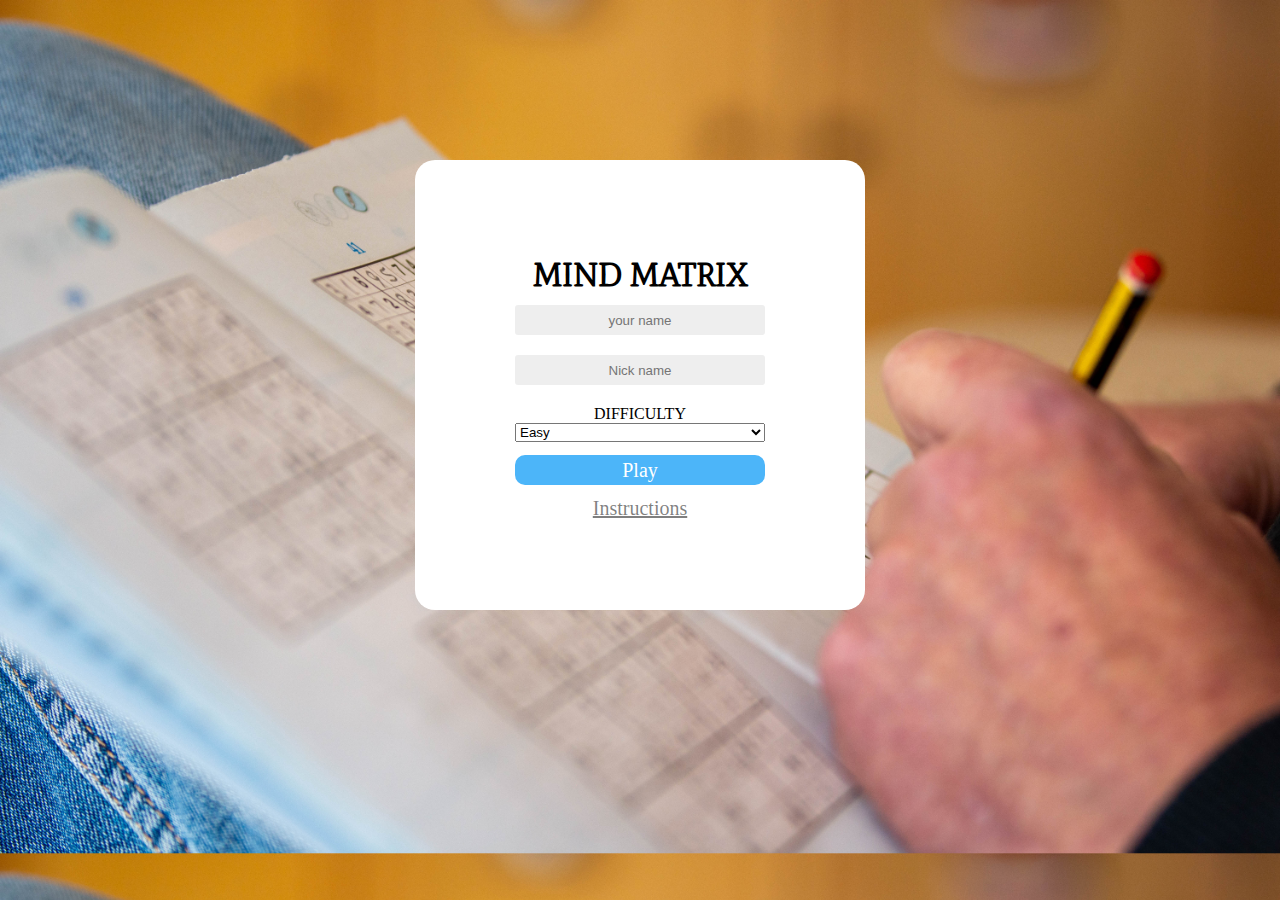
==== index.html @ 30cc5981 "started" ====
<!DOCTYPE html>
<html lang="en">
<head>
    <meta charset="UTF-8">
    <meta name="viewport" content="width=device-width, initial-scale=1.0">
    <title>Mind Matrix</title>
    <link rel="icon" href="./assests/icon.png">
    <link rel="stylesheet" href="./styles.css">
</head>
<body>
    <div id="login">
        <h1 class="login-items">
            MIND MATRIX
        </h1>
        <input class="login-items" required type="text" placeholder="your name" maxlength="25" id="userName">
        <input type="text" class="login-items" placeholder="Nick name" maxlength="25" id="nickName">
        <form action="" class="login-items" >
            <label for="difficulty">DIFFICULTY</label>
            <select name="difficulty" class="login-items pointer" id="op">
                <option value="Easy" id="">Easy</option>
                <option value="Medium">Medium</option>
                <option value="Hard">Hard</option>
            </select>
        </form>
        <div>
            <p id="playButton" class="login-items pointer">
            Play
            </p>
            <p class="login-items pointer" id="instructions">
                Instructions
            </p>
        </div>
    </div>

    <script src="./index.js"></script>
</body>
</html>
---- styles.css ----
@import url('https://fonts.googleapis.com/css2?family=Mate+SC&display=swap');


*{
    margin: 0;
    padding: 0;
    box-sizing: border-box;
    text-align: center;
}

body{
    background-image: url("./assests/background-image.jpg");
    background-size: cover;
    display: flex;
    justify-content: center;
}

h1{
    font-family: 'Mate SC', serif;
}

#login{
    background-color: white;
    border-radius: 20px;
    display: flex;
    flex-direction: column;
    width: 450px;
    height: 50vh;
    gap: 20px;
    justify-content: center;
    align-items: center;
    /* border: 2px solid red; */
    margin: 160px;
}

form,select{
    display: flex;
    flex-direction: column;
    justify-content: space-between;
    /* border: 2px solid red; */
}

.login-items{
    width: 250px;
    height: 30px;
}

input{
    border-radius: 3px;
    background: rgba(217, 217, 217, 0.44);
    border: 0px;
}

#playButton{
    color: #FFF;
    font-size: 20px;
    font-weight: 400;
    border-radius: 10px;
    background: #4CB5F9;
    display: flex;
    align-items: center;
    justify-content: center;
}

#instructions{
    /* border: 2px solid; */
    color: rgba(0, 0, 0, 0.50);
    font-size: 20px;
    font-weight: 300;
    text-decoration-line: underline;
    padding-top: 12px;
}

.pointer{
    cursor:pointer;
}
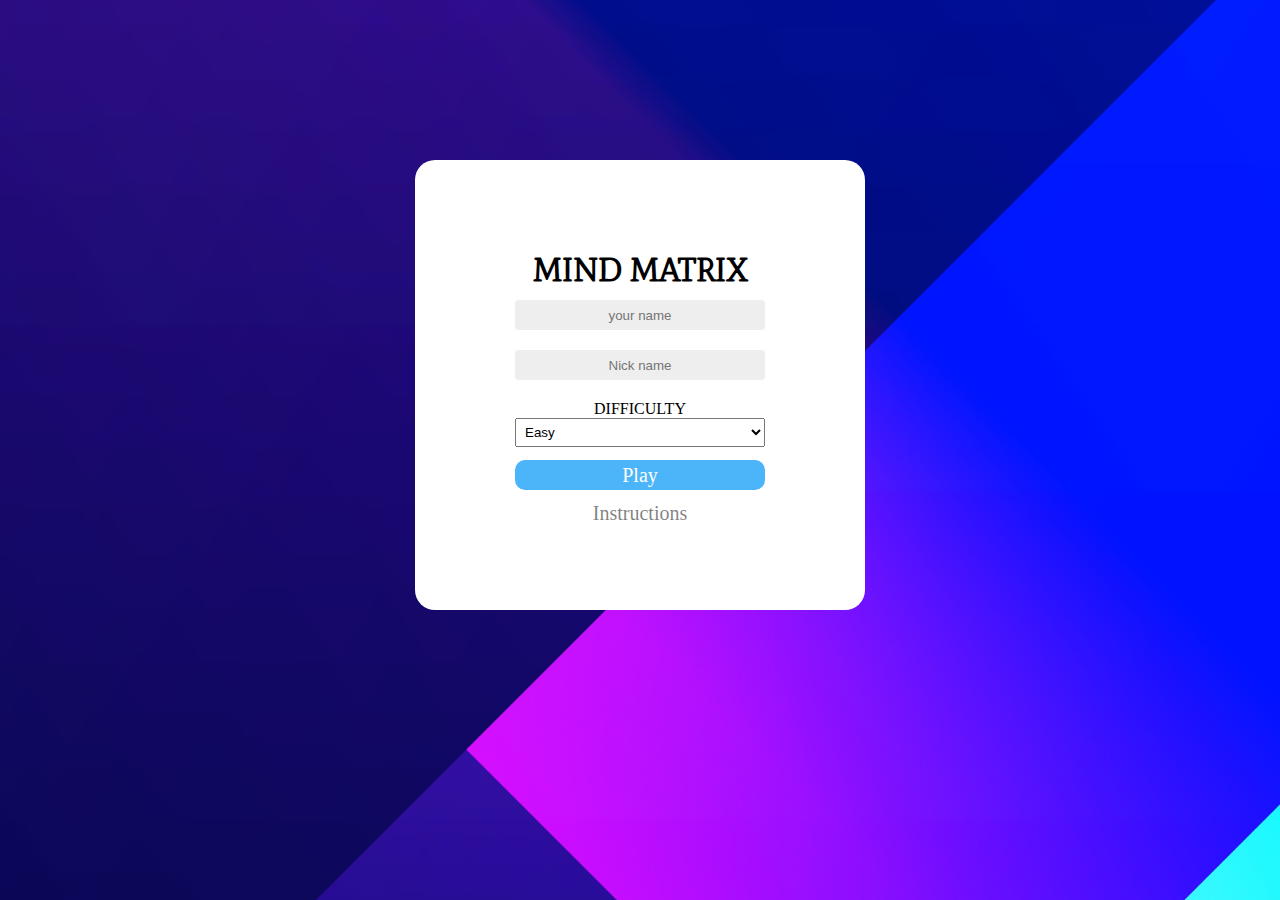
==== commit b7a15828: "updated instructions" ====
--- a/index.html
+++ b/index.html
@@ -31,6 +31,50 @@
             </p>
         </div>
     </div>
+    <div id="instruction-box">
+        
+        <h4>
+            Rules
+        </h4><br>
+            <ul>
+                <li>
+                    Each row must contain all the numbers from 1 to 9 without repetition.
+                </li><br>
+                <li>
+                    Each column must also contain all the numbers from 1 to 9 without repetition.
+                </li><br>
+                <li>
+                    Each 3x3 subgrid (box) must contain all the numbers from 1 to 9 without repetition.
+                </li>
+            </ul>
+        <br><br>
+        <h4>
+            How to play
+        </h4><br>
+        <ul>
+            <li>
+                Start with any empty cell in the grid.
+            </li><br>
+            <li>
+                Choose a number between 1 and 9 to place in the cell.
+            </li><br>
+            <li>
+                Make sure that the number you choose doesn't violate the rules.
+            </li><br>
+            <li>
+                If you're uncertain about a number, you can use a eraser to change the number in the cell if you think it's wrong.
+            </li><br>
+            <li>
+                Continue filling in cells one by one, using logic and deduction to figure out the correct numbers.
+            </li><br>
+            <li>
+                Be patient and methodical. Sudoku is a puzzle of logic and doesn't require guessing.
+            </li><br>
+        </ul>
+        <p class="ins-x">
+            close
+        </p>
+    </div>
 
     <script src="./index.js"></script>
 </body>
--- a/styles.css
+++ b/styles.css
@@ -9,7 +9,7 @@
 }
 
 body{
-    background-image: url("./assests/background-image.jpg");
+    background-image: url("./assests/background-gameover.jpg");
     background-size: cover;
     display: flex;
     justify-content: center;
@@ -40,6 +40,11 @@
     /* border: 2px solid red; */
 }
 
+#op{
+    /* border: 2px solid red; */
+    padding: 5px;
+}
+
 .login-items{
     width: 250px;
     height: 30px;
@@ -60,6 +65,7 @@
     display: flex;
     align-items: center;
     justify-content: center;
+    margin-top: 10px;
 }
 
 #instructions{
@@ -67,10 +73,60 @@
     color: rgba(0, 0, 0, 0.50);
     font-size: 20px;
     font-weight: 300;
-    text-decoration-line: underline;
+    /* text-decoration-line: underline; */
     padding-top: 12px;
 }
 
 .pointer{
     cursor:pointer;
 }
+
+#instruction-box{
+    position: absolute;
+    background-color: rgba(0, 0, 0, 0.88);
+    width: 100vw;
+    height: 100vh;
+    padding: 150px;
+    color: white;
+    font-size: larger;
+    display: none;
+}
+#instruction-box ul{
+    list-style-type:none;
+    /* block-size: 100px; */
+}
+
+.ins-x{
+    background-color: grey;
+    border-radius: 100px;
+    width: 200px;
+    position: relative;
+    left: 520px;
+}
+
+
+@media (max-width: 480px) {
+    body {
+        height: 100vh;
+        align-items: center;        
+        background-position: center;
+        background-repeat: no-repeat;
+    }
+
+    #login {
+        width: 90%;
+        margin: 20px;
+    }
+
+    .login-items {
+        width: 250px;
+    }
+    #instruction-box{
+        border: 2px solid red;
+        padding: 80px;
+        font-size: medium;
+    }
+    .ins-x{
+        left: 10px;
+    }
+}
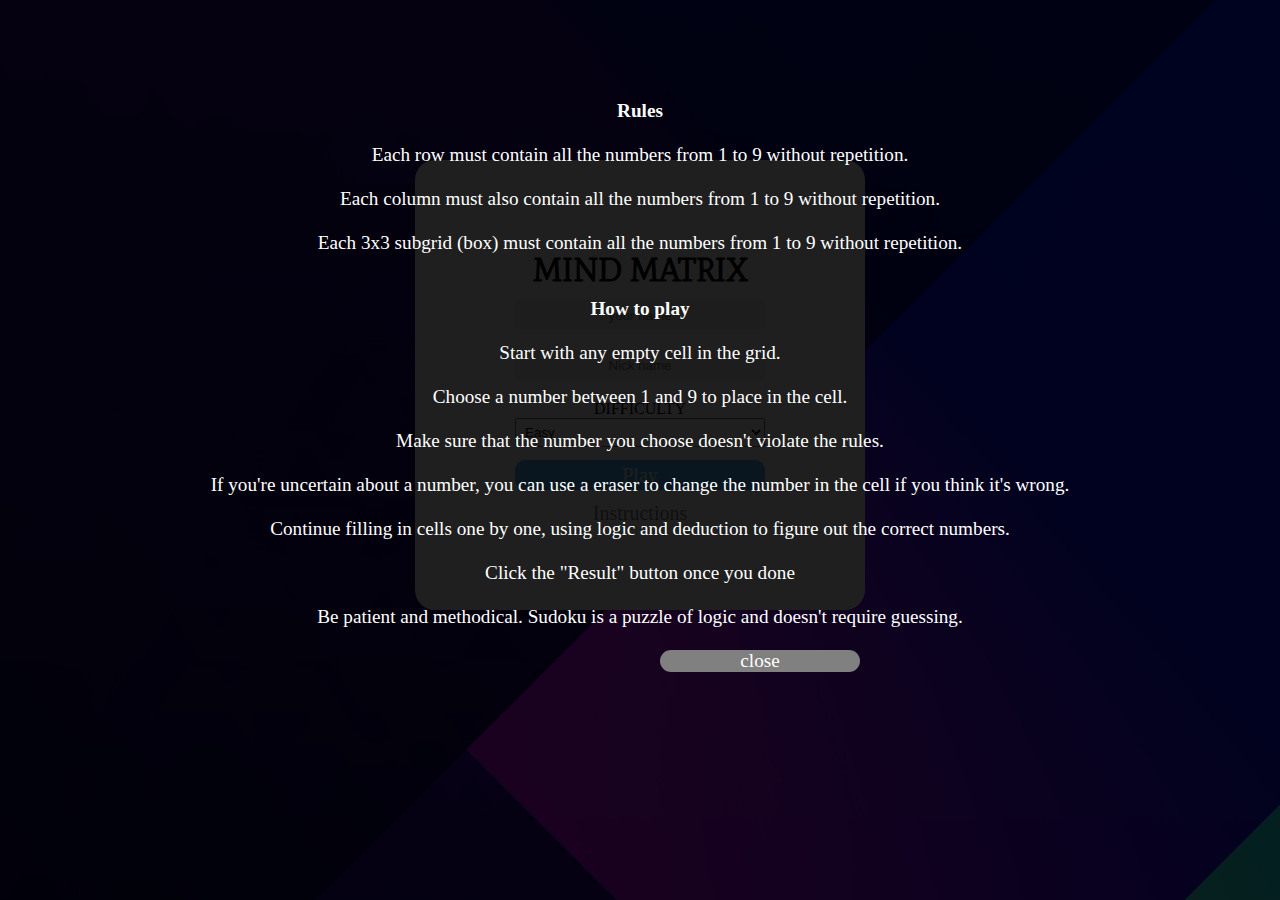
==== commit fef38dc6: "update instruction box" ====
--- a/index.html
+++ b/index.html
@@ -68,6 +68,10 @@
                 Continue filling in cells one by one, using logic and deduction to figure out the correct numbers.
             </li><br>
             <li>
+                Click the "Result" button once you done
+            </li>
+            <br>
+            <li>
                 Be patient and methodical. Sudoku is a puzzle of logic and doesn't require guessing.
             </li><br>
         </ul>
--- a/styles.css
+++ b/styles.css
@@ -86,10 +86,10 @@
     background-color: rgba(0, 0, 0, 0.88);
     width: 100vw;
     height: 100vh;
-    padding: 150px;
+    padding: 100px;
     color: white;
     font-size: larger;
-    display: none;
+    /* display: none; */
 }
 #instruction-box ul{
     list-style-type:none;
@@ -101,7 +101,7 @@
     border-radius: 100px;
     width: 200px;
     position: relative;
-    left: 520px;
+    left: 560px;
 }
 
 
@@ -123,10 +123,10 @@
     }
     #instruction-box{
         border: 2px solid red;
-        padding: 80px;
+        padding: 60px;
         font-size: medium;
     }
     .ins-x{
-        left: 10px;
+        left: 30px;
     }
 }
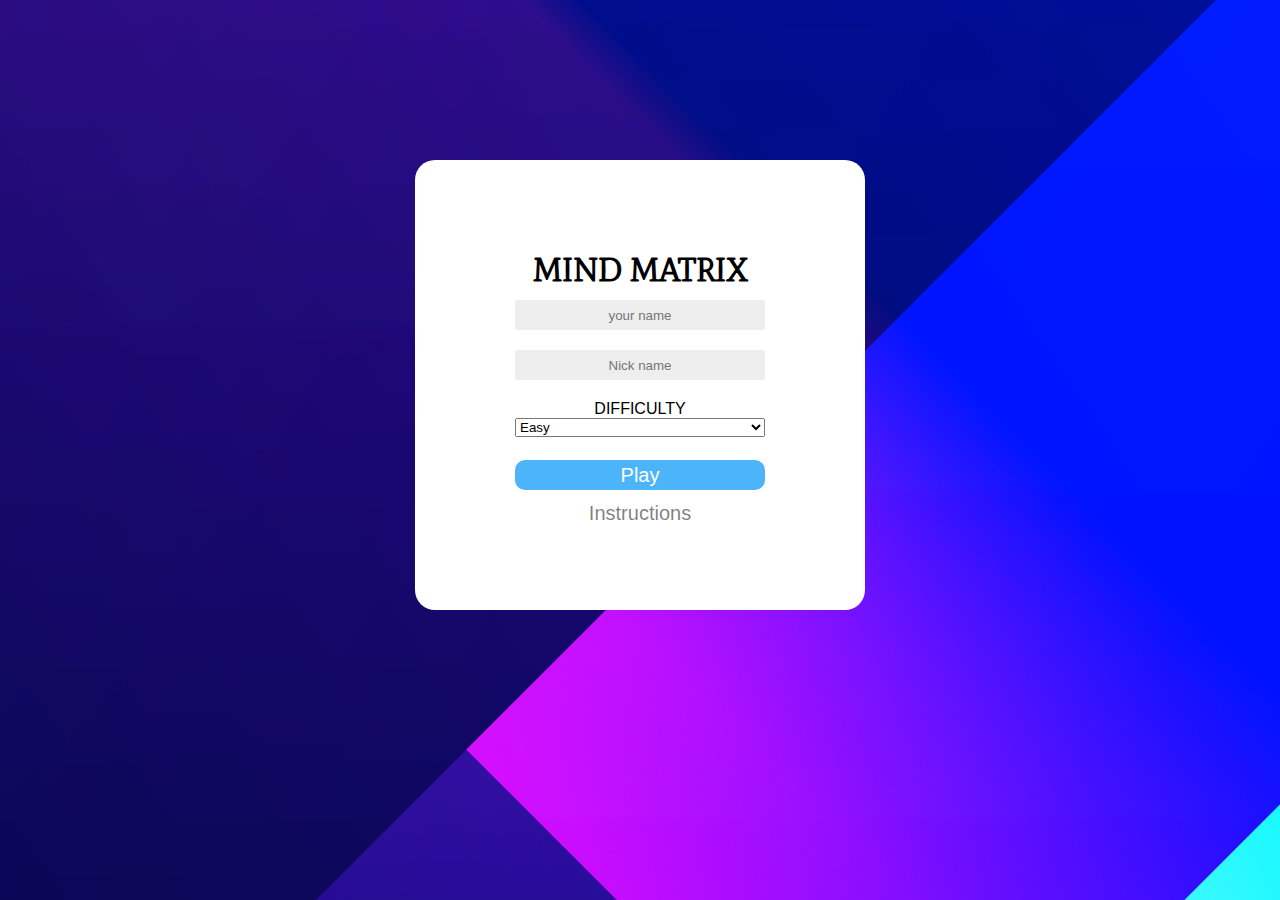
==== commit 7f4da1e6: "made functional" ====
--- a/index.html
+++ b/index.html
@@ -12,11 +12,11 @@
         <h1 class="login-items">
             MIND MATRIX
         </h1>
-        <input class="login-items" required type="text" placeholder="your name" maxlength="25" id="userName">
-        <input type="text" class="login-items" placeholder="Nick name" maxlength="25" id="nickName">
+        <input class="login-items" type="text" placeholder="your name" maxlength="25" id="userName" required>
+        <input type="text" class="login-items" placeholder="Nick name" maxlength="25" id="nickName" required>
         <form action="" class="login-items" >
             <label for="difficulty">DIFFICULTY</label>
-            <select name="difficulty" class="login-items pointer" id="op">
+            <select name="difficulty" class="login-items pointer" id="difficulty">
                 <option value="Easy" id="">Easy</option>
                 <option value="Medium">Medium</option>
                 <option value="Hard">Hard</option>
@@ -31,6 +31,7 @@
             </p>
         </div>
     </div>
+    
     <div id="instruction-box">
         
         <h4>
--- a/styles.css
+++ b/styles.css
@@ -13,6 +13,7 @@
     background-size: cover;
     display: flex;
     justify-content: center;
+    font-family: Arial, Helvetica, sans-serif;
 }
 
 h1{
@@ -89,7 +90,7 @@
     padding: 100px;
     color: white;
     font-size: larger;
-    /* display: none; */
+    display: none;
 }
 #instruction-box ul{
     list-style-type:none;
@@ -97,11 +98,8 @@
 }
 
 .ins-x{
-    background-color: grey;
-    border-radius: 100px;
-    width: 200px;
-    position: relative;
-    left: 560px;
+    text-decoration: underline;
+    cursor: pointer;
 }
 
 
